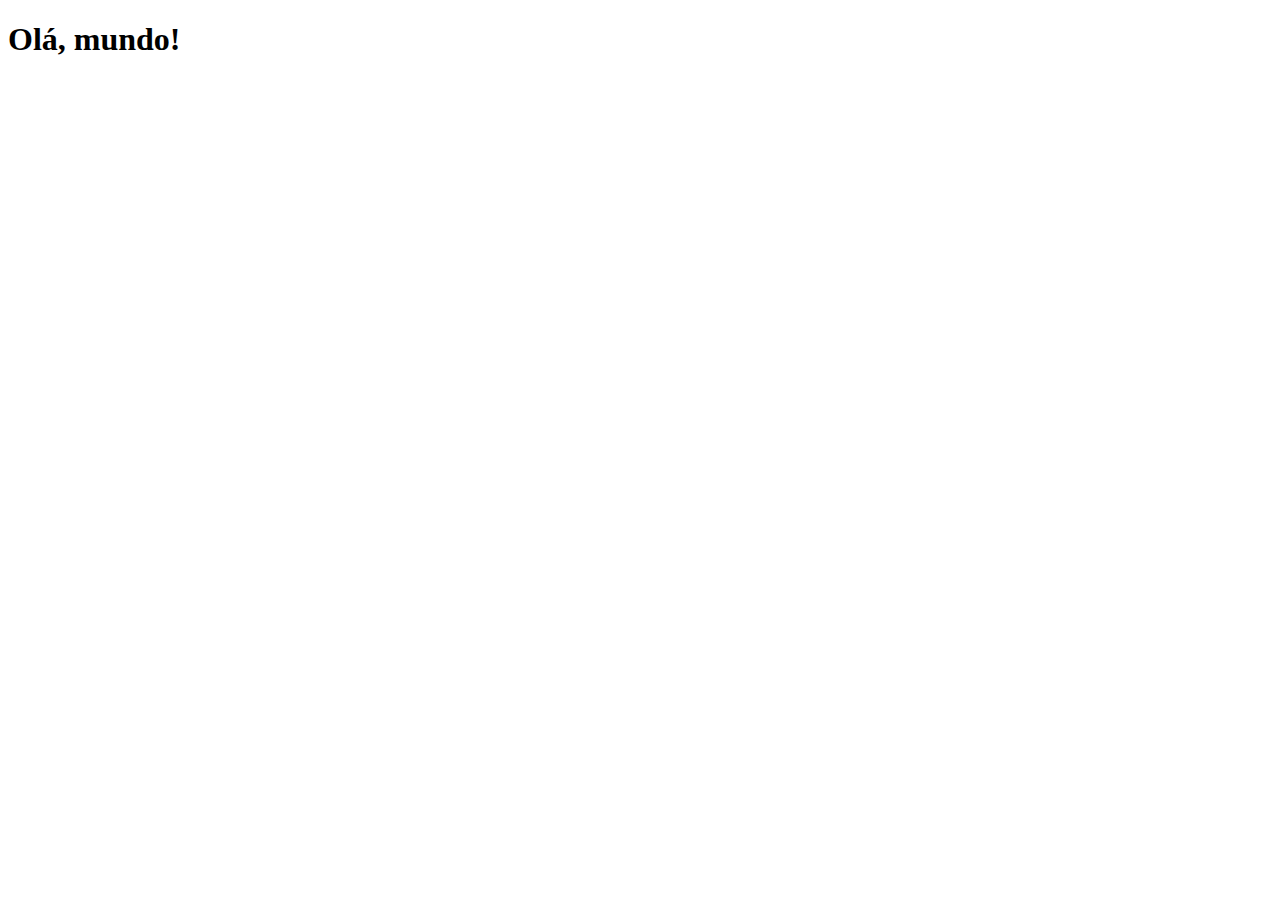
==== index.html @ dcc40a48 "criei a pagina principal" ====
<!DOCTYPE html>
<html lang="pt-br">
<head>
    <meta charset="UTF-8">
    <meta name="viewport" content="width=device-width, initial-scale=1.0">
    <link rel="shortcut icon" href="favicon.ico" type="image/x-icon">
    <title>Projeto Redes Sociais</title>
</head>
<body>
    <h1>Olá, mundo!</h1>
</body>
</html>
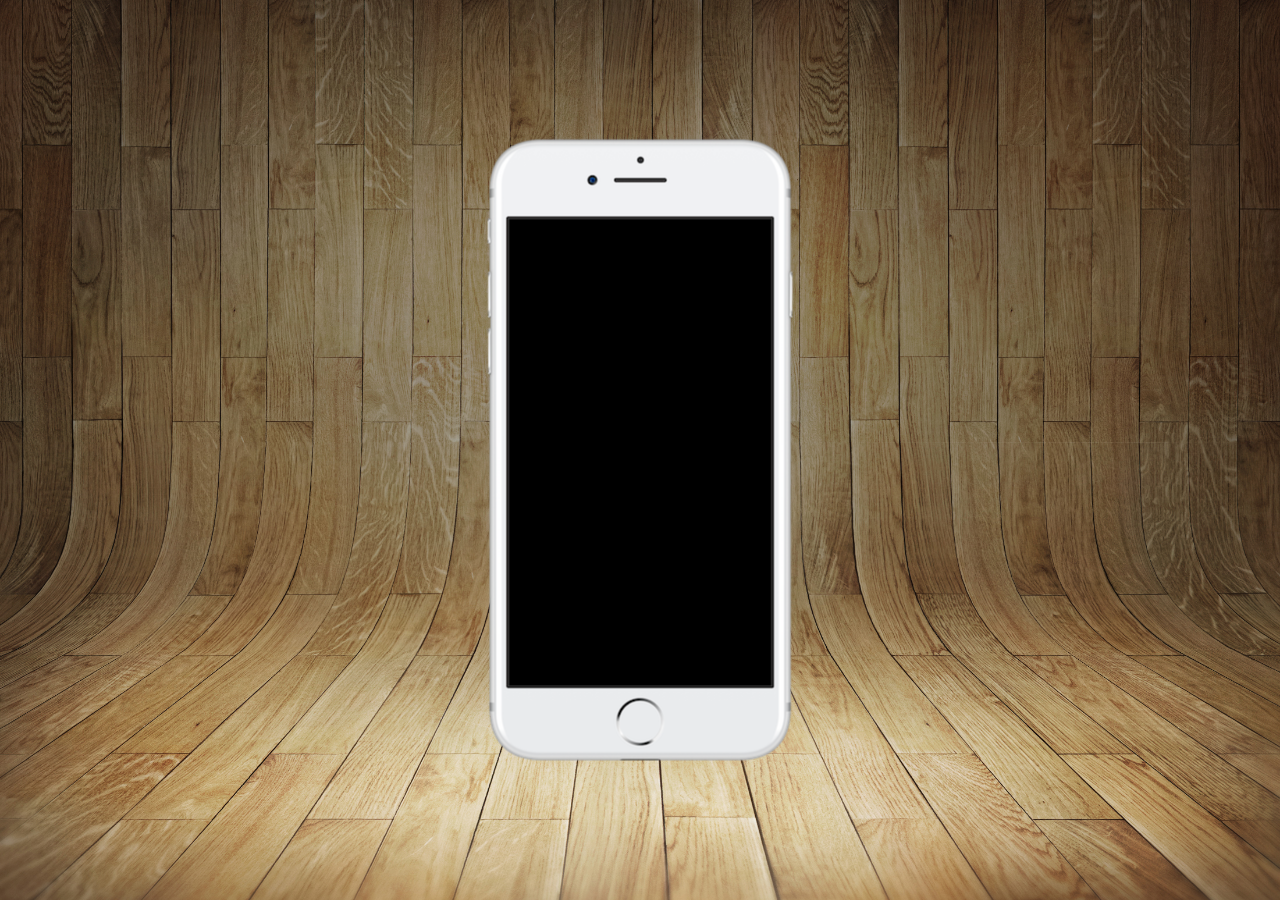
==== commit a06e27d6: "fundo concluido" ====
--- a/index.html
+++ b/index.html
@@ -4,9 +4,18 @@
     <meta charset="UTF-8">
     <meta name="viewport" content="width=device-width, initial-scale=1.0">
     <link rel="shortcut icon" href="favicon.ico" type="image/x-icon">
+    <link rel="stylesheet" href="estilos/style.css">
     <title>Projeto Redes Sociais</title>
 </head>
 <body>
-    <h1>Olá, mundo!</h1>
+    <main>
+        <section id="telefone">
+
+        </section>
+
+        <section id="redes-sociais">
+
+        </section>
+    </main>
 </body>
 </html>--- a/estilos/style.css
+++ b/estilos/style.css
@@ -0,0 +1,35 @@
+@charset "UFT-8";
+
+* {
+    margin: 0px;
+    padding: 0px;
+    font-family: Arial, Helvetica, sans-serif;
+}
+
+html, body {
+    height: 100vh;
+    width: 100vw; 
+    background-color: black;
+}
+
+body {
+    background: url('../imagens/fundo-madeira.jpg') no-repeat top center;
+    background-size: cover;
+    background-attachment: fixed;
+}
+
+main {
+    position: relative;
+    height: 100vh;
+}
+
+section#telefone {
+    position: absolute;
+    top: 50%;
+    left: 50%;
+    transform: translate(-50%, -50%);
+
+    height: 627px;
+    width: 311px;
+    background: url('../imagens/frame-iphone.png');
+}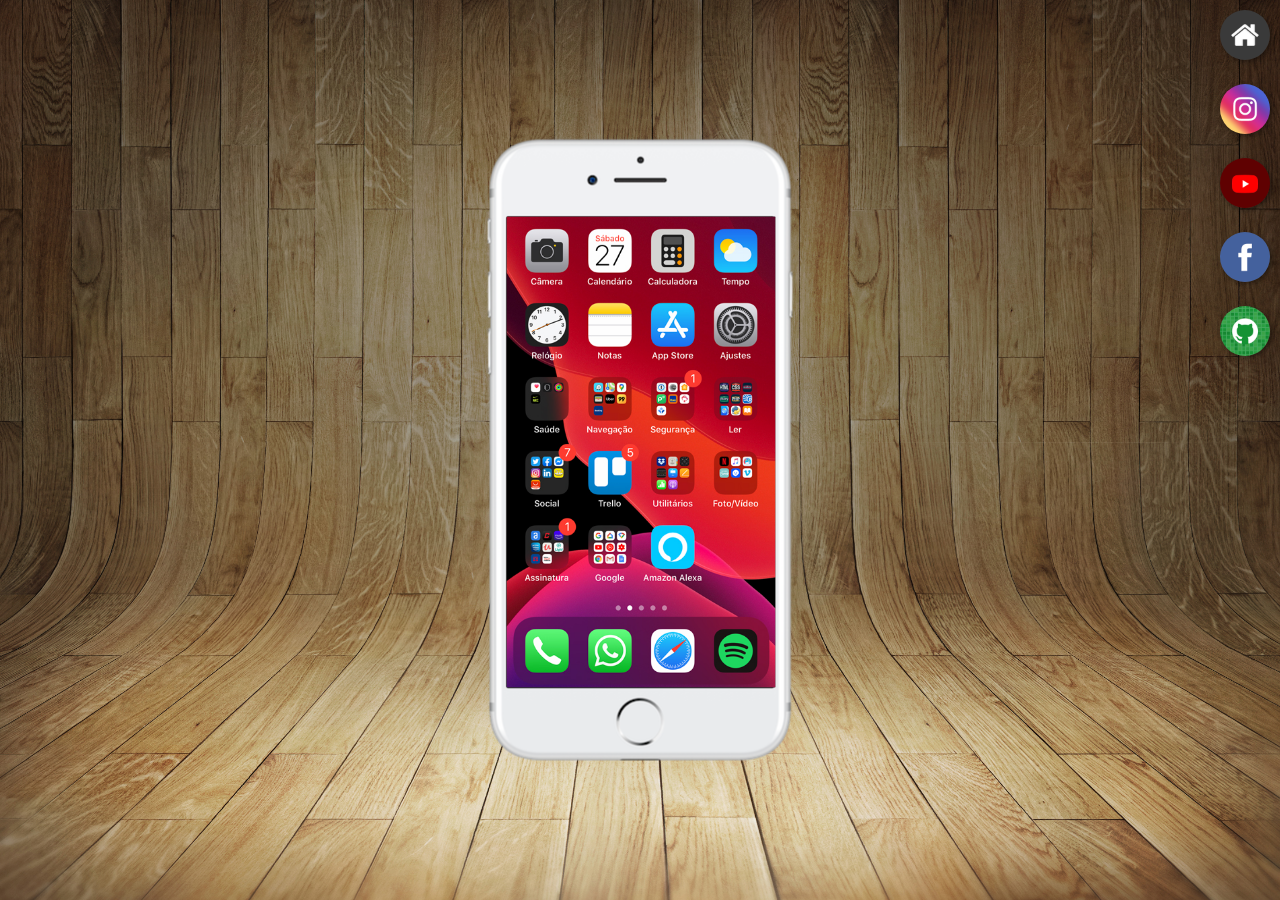
==== commit ed1f2f87: "criei o home" ====
--- a/index.html
+++ b/index.html
@@ -10,11 +10,15 @@
 <body>
     <main>
         <section id="telefone">
-
+            <iframe src="home.html" name="tela" id="tela" frameborder="0"></iframe>
         </section>
 
         <section id="redes-sociais">
-
+           <a href="home.html" target="tela"><img src="imagens/logo-home.jpg" alt="home"></a><br>
+            <a href="" target="tela"><img src="imagens/logo-instagram.jpg" alt="instagram"></a><br>
+            <a href="" target="tela"><img src="imagens/logo-youtube.jpg" alt="youtube"></a><br>
+            <a href="" target="tela"><img src="imagens/logo-facebook.jpg" alt="facebook"></a><br>
+            <a href="" target="tela"><img src="imagens/logo-github.jpg" alt="github"></a><br>
         </section>
     </main>
 </body>
--- a/estilos/style.css
+++ b/estilos/style.css
@@ -32,4 +32,31 @@
     height: 627px;
     width: 311px;
     background: url('../imagens/frame-iphone.png');
+}
+
+iframe#tela {
+    position: relative;
+    top: 80px;
+    left: 22px;
+    width: 269px;
+    height: 471px;
+}
+
+section#redes-sociais {
+    text-align: right; /* botões à direita */
+}
+
+section#redes-sociais img {
+    width: 50px;
+    margin: 10px;
+    border-radius: 50%;
+    box-shadow: 2px 2px 5px rgba(0, 0, 0, 0.400);
+    box-sizing: border-box;    /* a borda vai fazer parte da caixa */
+}
+
+section#redes-sociais img:hover {
+    border: 2px solid rgba(255, 255, 255, 0.637);
+    transform: translate(-3px, -3px);    /* para levantar os botões*/
+    box-shadow: 5px 5px 10px rgba(0, 0, 0, 0.623); /* mexe a sombra pro lado */
+    transition: transform .3s, border 1s; /* aparece um brilho na borda*/
 }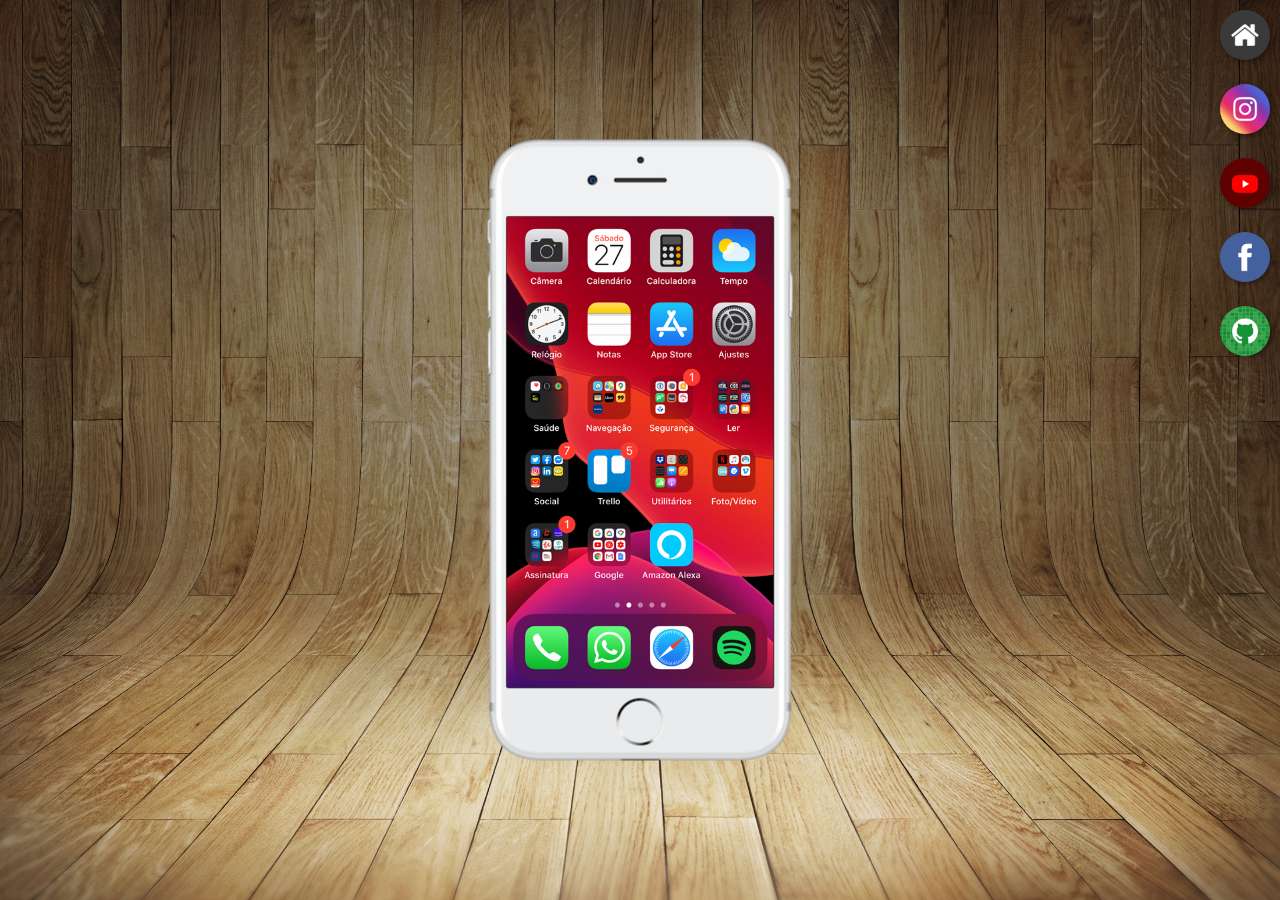
==== commit 38c7cabf: "projeto concluído" ====
--- a/index.html
+++ b/index.html
@@ -15,10 +15,10 @@
 
         <section id="redes-sociais">
            <a href="home.html" target="tela"><img src="imagens/logo-home.jpg" alt="home"></a><br>
-            <a href="" target="tela"><img src="imagens/logo-instagram.jpg" alt="instagram"></a><br>
-            <a href="" target="tela"><img src="imagens/logo-youtube.jpg" alt="youtube"></a><br>
-            <a href="" target="tela"><img src="imagens/logo-facebook.jpg" alt="facebook"></a><br>
-            <a href="" target="tela"><img src="imagens/logo-github.jpg" alt="github"></a><br>
+            <a href="instagram.html" target="tela"><img src="imagens/logo-instagram.jpg" alt="instagram"></a><br>
+            <a href="youtube.html" target="tela"><img src="imagens/logo-youtube.jpg" alt="youtube"></a><br>
+            <a href="facebook.html" target="tela"><img src="imagens/logo-facebook.jpg" alt="facebook"></a><br>
+            <a href="github.html" target="tela"><img src="imagens/logo-github.jpg" alt="github"></a><br>
         </section>
     </main>
 </body>
--- a/estilos/style.css
+++ b/estilos/style.css
@@ -38,7 +38,7 @@
     position: relative;
     top: 80px;
     left: 22px;
-    width: 269px;
+    width: 267px;
     height: 471px;
 }
 
